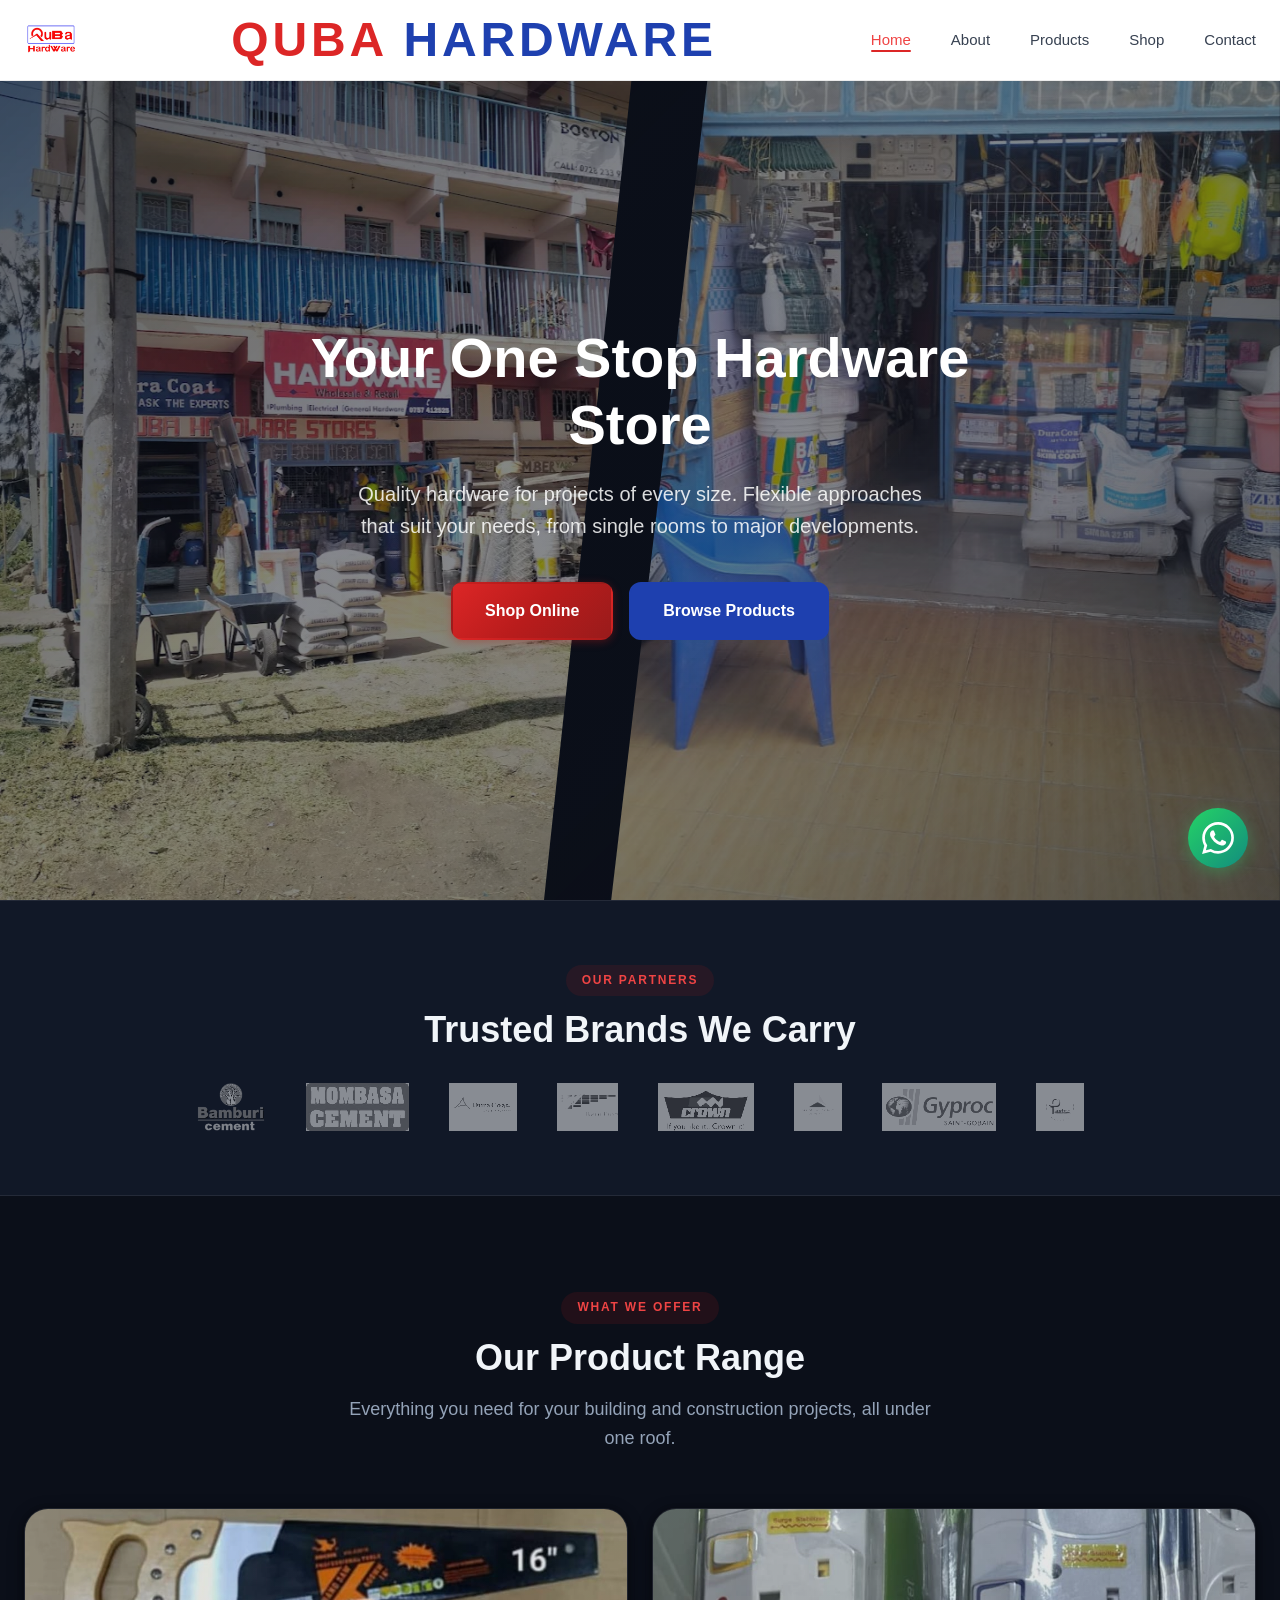
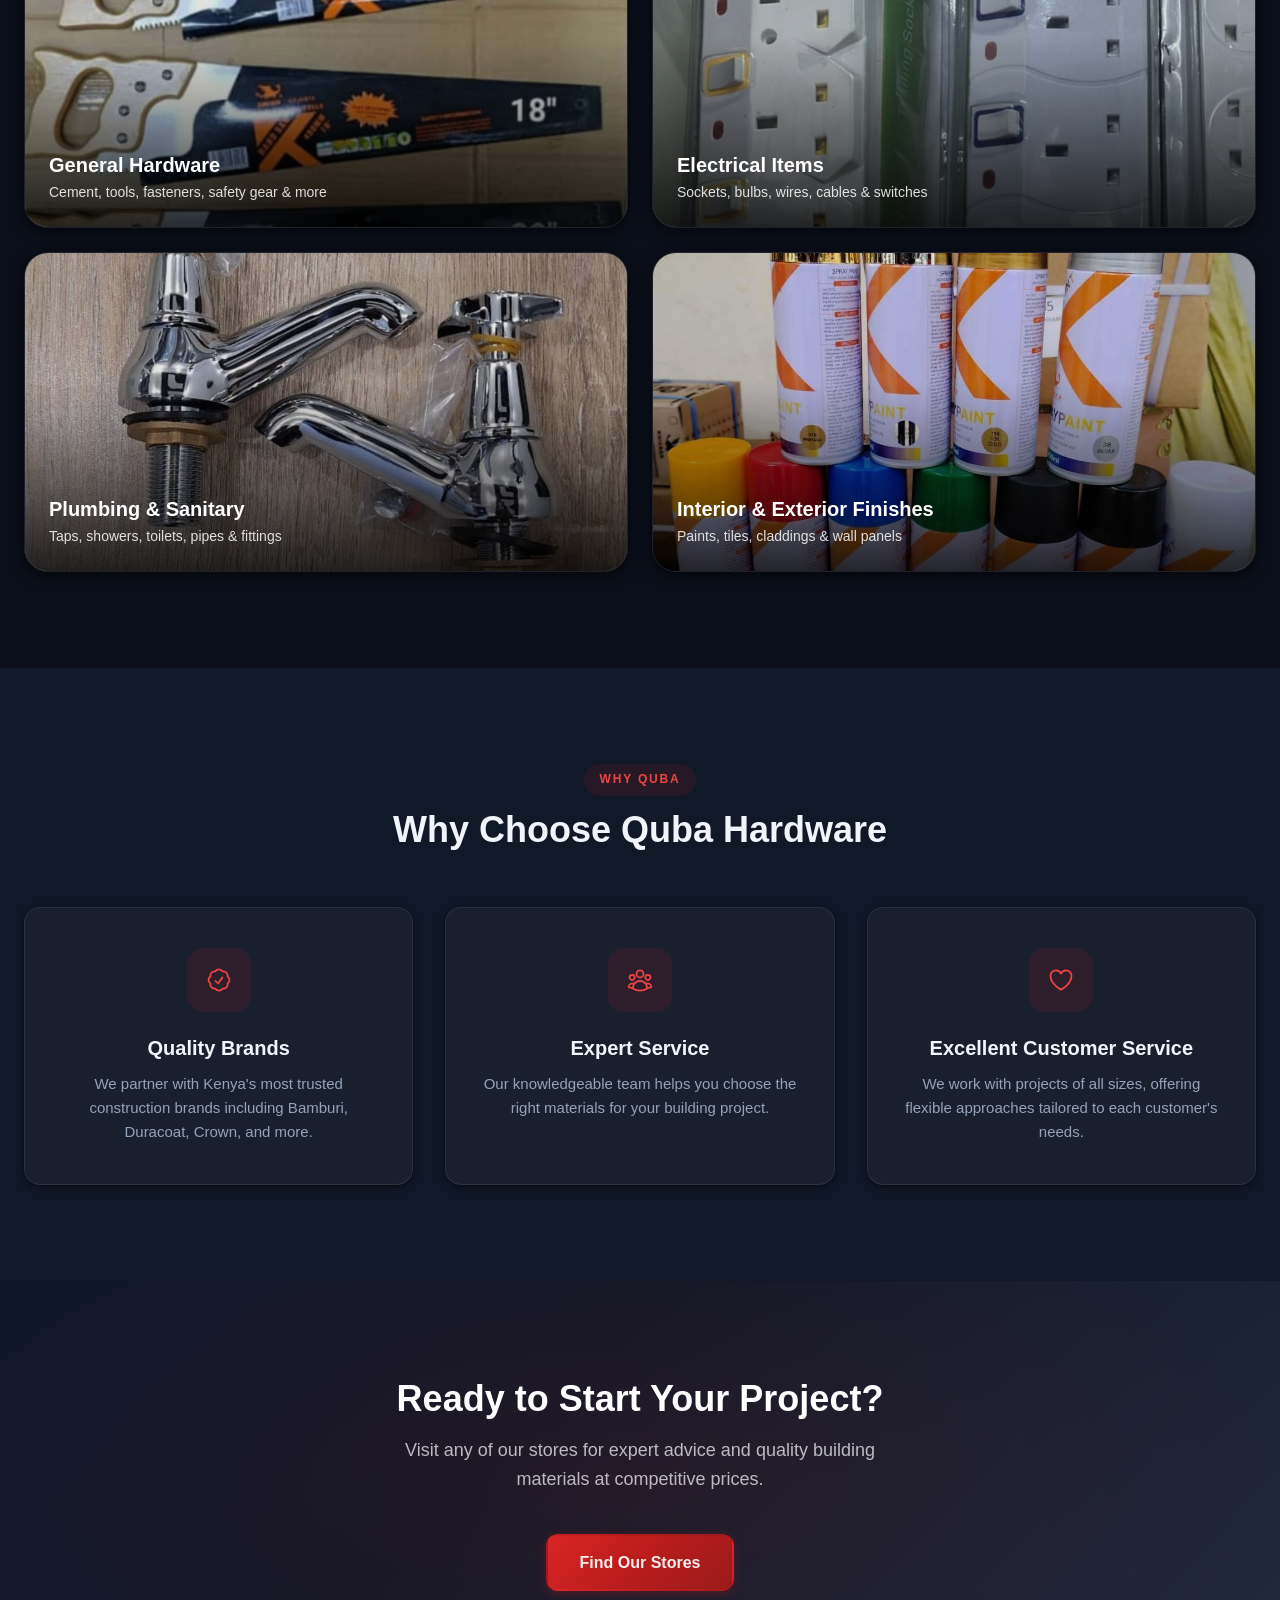
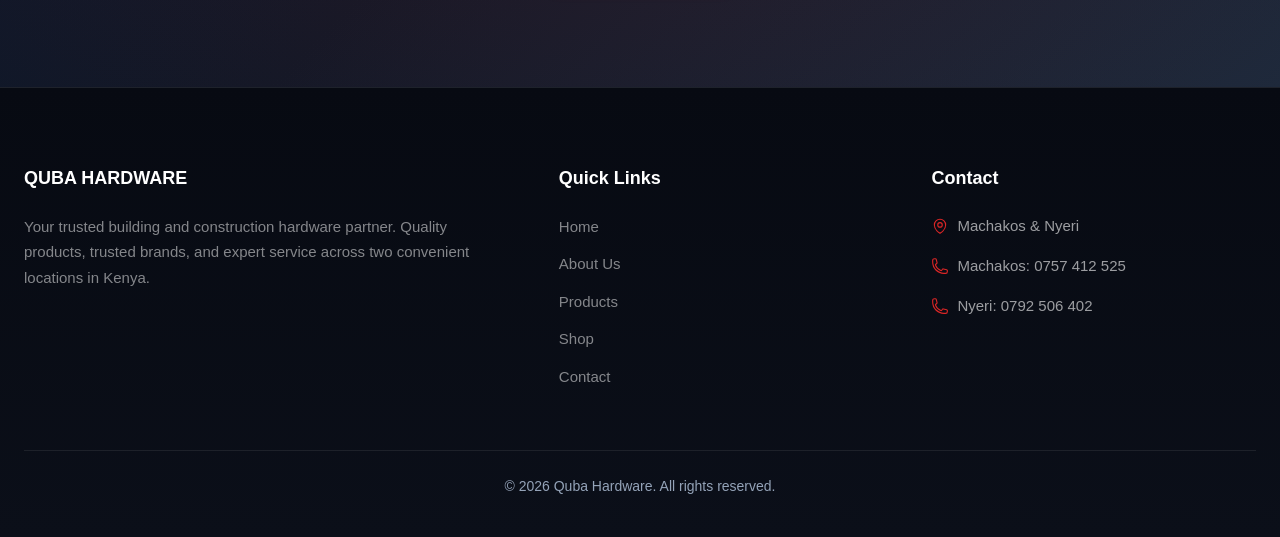
==== index.html @ 3eecad72 "Blue Browse Products button, remove Get In Touch, swap gate valves/junction boxes Co-Authored-By: Cl" ====
<!DOCTYPE html>
<html lang="en">
<head>
  <meta charset="UTF-8">
  <meta name="viewport" content="width=device-width, initial-scale=1.0">
  <title>Quba Hardware | Building & Construction Hardware | Machakos & Nyeri</title>
  <meta name="description" content="Quba Hardware is your trusted building and construction hardware store in Machakos and Tetu, Nyeri. Quality brands including Bamburi Cement, Duracoat, Crown Paints and more.">
  <link rel="canonical" href="https://quba-hardware.vercel.app/">
  <meta property="og:title" content="Quba Hardware | Building & Construction Partner">
  <meta property="og:description" content="Quality building and construction hardware. Trusted brands. Two convenient locations in Machakos and Tetu, Nyeri.">
  <meta property="og:type" content="website">
  <meta property="og:url" content="https://quba-hardware.vercel.app/">
  <meta property="og:image" content="https://quba-hardware.vercel.app/Photos/unnamed.webp">
  <meta property="og:site_name" content="Quba Hardware">
  <meta name="twitter:card" content="summary_large_image">
  <meta name="theme-color" content="#0B0F19">
  <link rel="preload" as="image" href="Photos/unnamed.webp">
  <link rel="stylesheet" href="css/styles.css">

  <script type="application/ld+json">
  {
    "@context": "https://schema.org",
    "@type": "HardwareStore",
    "name": "Quba Hardware",
    "description": "Building and construction hardware store",
    "url": "https://quba-hardware.vercel.app/",
    "address": [
      {
        "@type": "PostalAddress",
        "addressLocality": "Machakos",
        "addressRegion": "Machakos County",
        "addressCountry": "KE"
      },
      {
        "@type": "PostalAddress",
        "addressLocality": "Tetu, Nyeri",
        "addressRegion": "Nyeri County",
        "addressCountry": "KE"
      }
    ]
  }
  </script>
</head>
<body>

  <a href="#main" class="skip-link">Skip to main content</a>

  <!-- Navigation -->
  <header class="navbar" role="banner">
    <div class="container">
      <a href="index.html" class="nav-logo"><img src="Logos/Quba Hardware logo.jpeg" alt="Quba Hardware" width="180" height="40"></a>
      <span class="nav-logo-text"><span class="logo-quba">QUBA</span> <span class="logo-hardware">HARDWARE</span></span>
      <nav role="navigation" aria-label="Main navigation">
        <ul class="nav-links" id="navLinks">
          <li><a href="index.html" class="active">Home</a></li>
          <li><a href="about.html">About</a></li>
          <li><a href="products.html">Products</a></li>
          <li><a href="shop.html">Shop</a></li>
          <li><a href="contact.html">Contact</a></li>
        </ul>
      </nav>
      <button class="nav-toggle" id="navToggle" aria-label="Toggle navigation menu" aria-expanded="false">
        <span></span>
        <span></span>
        <span></span>
      </button>
    </div>
  </header>

  <main id="main">

    <!-- Hero Section -->
    <section class="hero hero-split">
      <div class="hero-img hero-img-left" style="background-image: url('Photos/shop-exterior.webp');"></div>
      <div class="hero-img hero-img-right" style="background-image: url('Photos/shop-interior.jpeg');"></div>
      <div class="hero-overlay"></div>
      <div class="hero-content">
        <h1>Your One Stop Hardware Store</h1>
        <p>Quality hardware for projects of every size. Flexible approaches that suit your needs, from single rooms to major developments.</p>
        <div class="hero-buttons">
          <a href="shop.html" class="btn btn-primary">Shop Online</a>
          <a href="products.html" class="btn btn-blue">Browse Products</a>
        </div>
      </div>
    </section>

    <!-- Brand Trust Bar -->
    <section class="brand-bar" aria-label="Trusted brands">
      <div class="container">
        <div class="section-header">
          <span class="section-label">Our Partners</span>
          <h2>Trusted Brands We Carry</h2>
        </div>
        <div class="brand-logos">
          <img src="Logos/Bamburi_Cement_Logo.png" alt="Bamburi Cement" loading="lazy">
          <img src="Logos/Mombasa_Cement_Logo.jpg" alt="Mombasa Cement" loading="lazy">
          <img src="Logos/Duracoat.png" alt="Duracoat Paints" loading="lazy">
          <img src="Logos/Basco.jpeg" alt="Basco Paints" loading="lazy">
          <img src="Logos/crown.png" alt="Crown Paints" loading="lazy">
          <img src="Logos/EAPC.png" alt="EAPC" loading="lazy">
          <img src="Logos/Gyroc.png" alt="Gyroc" loading="lazy">
          <img src="Logos/Plastico.jpeg" alt="Plastico" loading="lazy">
        </div>
        <!-- Mobile marquee (hidden on desktop) -->
        <div class="brand-marquee" aria-hidden="true">
          <div class="marquee-track">
            <img src="Logos/Bamburi_Cement_Logo.png" alt="">
            <img src="Logos/Mombasa_Cement_Logo.jpg" alt="">
            <img src="Logos/Duracoat.png" alt="">
            <img src="Logos/Basco.jpeg" alt="">
            <img src="Logos/crown.png" alt="">
            <img src="Logos/EAPC.png" alt="">
            <img src="Logos/Gyroc.png" alt="">
            <img src="Logos/Plastico.jpeg" alt="">
            <img src="Logos/Bamburi_Cement_Logo.png" alt="">
            <img src="Logos/Mombasa_Cement_Logo.jpg" alt="">
            <img src="Logos/Duracoat.png" alt="">
            <img src="Logos/Basco.jpeg" alt="">
            <img src="Logos/crown.png" alt="">
            <img src="Logos/EAPC.png" alt="">
            <img src="Logos/Gyroc.png" alt="">
            <img src="Logos/Plastico.jpeg" alt="">
          </div>
        </div>
      </div>
    </section>

    <!-- Product Categories -->
    <section class="section" aria-label="Product categories">
      <div class="container">
        <div class="section-header">
          <span class="section-label">What We Offer</span>
          <h2>Our Product Range</h2>
          <p>Everything you need for your building and construction projects, all under one roof.</p>
        </div>
        <div class="category-grid">
          <a href="products.html#general-hardware" class="category-card fade-in">
            <img src="Photos/general-hardware/hand-saws.jpeg" alt="General hardware products at Quba Hardware" loading="lazy">
            <div class="category-card-overlay">
              <h3>General Hardware</h3>
              <p class="category-desc">Cement, tools, fasteners, safety gear &amp; more</p>
            </div>
          </a>
          <a href="products.html#electrical" class="category-card fade-in">
            <img src="Photos/electrical/extension-sockets.jpeg" alt="Electrical items at Quba Hardware" loading="lazy">
            <div class="category-card-overlay">
              <h3>Electrical Items</h3>
              <p class="category-desc">Sockets, bulbs, wires, cables &amp; switches</p>
            </div>
          </a>
          <a href="products.html#plumbing" class="category-card fade-in">
            <img src="Photos/plumbing/chrome-basin-taps.jpeg" alt="Plumbing and sanitary items at Quba Hardware" loading="lazy">
            <div class="category-card-overlay">
              <h3>Plumbing &amp; Sanitary</h3>
              <p class="category-desc">Taps, showers, toilets, pipes &amp; fittings</p>
            </div>
          </a>
          <a href="products.html#finishes" class="category-card fade-in">
            <img src="Photos/finishes/spray-paints.jpeg" alt="Interior and exterior finishes at Quba Hardware" loading="lazy">
            <div class="category-card-overlay">
              <h3>Interior &amp; Exterior Finishes</h3>
              <p class="category-desc">Paints, tiles, claddings &amp; wall panels</p>
            </div>
          </a>
        </div>
      </div>
    </section>

    <!-- Why Choose Quba -->
    <section class="section section-alt" aria-label="Why choose us">
      <div class="container">
        <div class="section-header">
          <span class="section-label">Why Quba</span>
          <h2>Why Choose Quba Hardware</h2>
        </div>
        <div class="features-grid">
          <div class="feature-card fade-in">
            <div class="feature-icon">
              <svg xmlns="http://www.w3.org/2000/svg" fill="none" viewBox="0 0 24 24" stroke-width="1.5" stroke="currentColor">
                <path stroke-linecap="round" stroke-linejoin="round" d="M9 12.75 11.25 15 15 9.75M21 12c0 1.268-.63 2.39-1.593 3.068a3.745 3.745 0 0 1-1.043 3.296 3.745 3.745 0 0 1-3.296 1.043A3.745 3.745 0 0 1 12 21c-1.268 0-2.39-.63-3.068-1.593a3.746 3.746 0 0 1-3.296-1.043 3.745 3.745 0 0 1-1.043-3.296A3.745 3.745 0 0 1 3 12c0-1.268.63-2.39 1.593-3.068a3.745 3.745 0 0 1 1.043-3.296 3.746 3.746 0 0 1 3.296-1.043A3.746 3.746 0 0 1 12 3c1.268 0 2.39.63 3.068 1.593a3.746 3.746 0 0 1 3.296 1.043 3.745 3.745 0 0 1 1.043 3.296A3.745 3.745 0 0 1 21 12Z" />
              </svg>
            </div>
            <h3>Quality Brands</h3>
            <p>We partner with Kenya's most trusted construction brands including Bamburi, Duracoat, Crown, and more.</p>
          </div>
          <div class="feature-card fade-in">
            <div class="feature-icon">
              <svg xmlns="http://www.w3.org/2000/svg" fill="none" viewBox="0 0 24 24" stroke-width="1.5" stroke="currentColor">
                <path stroke-linecap="round" stroke-linejoin="round" d="M18 18.72a9.094 9.094 0 0 0 3.741-.479 3 3 0 0 0-4.682-2.72m.94 3.198.001.031c0 .225-.012.447-.037.666A11.944 11.944 0 0 1 12 21c-2.17 0-4.207-.576-5.963-1.584A6.062 6.062 0 0 1 6 18.719m12 0a5.971 5.971 0 0 0-.941-3.197m0 0A5.995 5.995 0 0 0 12 12.75a5.995 5.995 0 0 0-5.058 2.772m0 0a3 3 0 0 0-4.681 2.72 8.986 8.986 0 0 0 3.74.477m.94-3.197a5.971 5.971 0 0 0-.94 3.197M15 6.75a3 3 0 1 1-6 0 3 3 0 0 1 6 0Zm6 3a2.25 2.25 0 1 1-4.5 0 2.25 2.25 0 0 1 4.5 0Zm-13.5 0a2.25 2.25 0 1 1-4.5 0 2.25 2.25 0 0 1 4.5 0Z" />
              </svg>
            </div>
            <h3>Expert Service</h3>
            <p>Our knowledgeable team helps you choose the right materials for your building project.</p>
          </div>
          <div class="feature-card fade-in">
            <div class="feature-icon">
              <svg xmlns="http://www.w3.org/2000/svg" fill="none" viewBox="0 0 24 24" stroke-width="1.5" stroke="currentColor">
                <path stroke-linecap="round" stroke-linejoin="round" d="M21 8.25c0-2.485-2.099-4.5-4.688-4.5-1.935 0-3.597 1.126-4.312 2.733-.715-1.607-2.377-2.733-4.313-2.733C5.1 3.75 3 5.765 3 8.25c0 7.22 9 12 9 12s9-4.78 9-12Z" />
              </svg>
            </div>
            <h3>Excellent Customer Service</h3>
            <p>We work with projects of all sizes, offering flexible approaches tailored to each customer's needs.</p>
          </div>
        </div>
      </div>
    </section>

    <!-- CTA Banner -->
    <section class="cta-banner" aria-label="Call to action">
      <div class="container">
        <h2>Ready to Start Your Project?</h2>
        <p>Visit any of our stores for expert advice and quality building materials at competitive prices.</p>
        <a href="contact.html" class="btn btn-primary">Find Our Stores</a>
      </div>
    </section>

  </main>

  <!-- Footer -->
  <footer class="footer" role="contentinfo">
    <div class="container">
      <div class="footer-grid">
        <div class="footer-brand">
          <h4>QUBA HARDWARE</h4>
          <p>Your trusted building and construction hardware partner. Quality products, trusted brands, and expert service across two convenient locations in Kenya.</p>
        </div>
        <div>
          <h4>Quick Links</h4>
          <ul class="footer-links">
            <li><a href="index.html">Home</a></li>
            <li><a href="about.html">About Us</a></li>
            <li><a href="products.html">Products</a></li>
            <li><a href="shop.html">Shop</a></li>
            <li><a href="contact.html">Contact</a></li>
          </ul>
        </div>
        <div>
          <h4>Contact</h4>
          <ul class="footer-contact">
            <li>
              <svg xmlns="http://www.w3.org/2000/svg" fill="none" viewBox="0 0 24 24" stroke-width="1.5" stroke="currentColor"><path stroke-linecap="round" stroke-linejoin="round" d="M15 10.5a3 3 0 1 1-6 0 3 3 0 0 1 6 0Z" /><path stroke-linecap="round" stroke-linejoin="round" d="M19.5 10.5c0 7.142-7.5 11.25-7.5 11.25S4.5 17.642 4.5 10.5a7.5 7.5 0 1 1 15 0Z" /></svg>
              <span>Machakos &amp; Nyeri</span>
            </li>
            <li>
              <svg xmlns="http://www.w3.org/2000/svg" fill="none" viewBox="0 0 24 24" stroke-width="1.5" stroke="currentColor"><path stroke-linecap="round" stroke-linejoin="round" d="M2.25 6.75c0 8.284 6.716 15 15 15h2.25a2.25 2.25 0 0 0 2.25-2.25v-1.372c0-.516-.351-.966-.852-1.091l-4.423-1.106c-.44-.11-.902.055-1.173.417l-.97 1.293c-.282.376-.769.542-1.21.38a12.035 12.035 0 0 1-7.143-7.143c-.162-.441.004-.928.38-1.21l1.293-.97c.363-.271.527-.734.417-1.173L6.963 3.102a1.125 1.125 0 0 0-1.091-.852H4.5A2.25 2.25 0 0 0 2.25 4.5v2.25Z" /></svg>
              <span>Machakos: <a href="tel:+254757412525">0757 412 525</a></span>
            </li>
            <li>
              <svg xmlns="http://www.w3.org/2000/svg" fill="none" viewBox="0 0 24 24" stroke-width="1.5" stroke="currentColor"><path stroke-linecap="round" stroke-linejoin="round" d="M2.25 6.75c0 8.284 6.716 15 15 15h2.25a2.25 2.25 0 0 0 2.25-2.25v-1.372c0-.516-.351-.966-.852-1.091l-4.423-1.106c-.44-.11-.902.055-1.173.417l-.97 1.293c-.282.376-.769.542-1.21.38a12.035 12.035 0 0 1-7.143-7.143c-.162-.441.004-.928.38-1.21l1.293-.97c.363-.271.527-.734.417-1.173L6.963 3.102a1.125 1.125 0 0 0-1.091-.852H4.5A2.25 2.25 0 0 0 2.25 4.5v2.25Z" /></svg>
              <span>Nyeri: <a href="tel:+254792506402">0792 506 402</a></span>
            </li>
          </ul>
        </div>
      </div>
      <div class="footer-bottom">
        <p>&copy; 2026 Quba Hardware. All rights reserved.</p>
      </div>
    </div>
  </footer>

  <!-- WhatsApp Float -->
  <a href="https://wa.me/254757412525?text=Hi%20Quba%20Hardware%2C%20I%27d%20like%20to%20enquire%20about%20your%20products" class="whatsapp-float" aria-label="Chat with us on WhatsApp" target="_blank" rel="noopener">
    <svg viewBox="0 0 24 24" xmlns="http://www.w3.org/2000/svg"><path d="M17.472 14.382c-.297-.149-1.758-.867-2.03-.967-.273-.099-.471-.148-.67.15-.197.297-.767.966-.94 1.164-.173.199-.347.223-.644.075-.297-.15-1.255-.463-2.39-1.475-.883-.788-1.48-1.761-1.653-2.059-.173-.297-.018-.458.13-.606.134-.133.298-.347.446-.52.149-.174.198-.298.298-.497.099-.198.05-.371-.025-.52-.075-.149-.669-1.612-.916-2.207-.242-.579-.487-.5-.669-.51-.173-.008-.371-.01-.57-.01-.198 0-.52.074-.792.372-.272.297-1.04 1.016-1.04 2.479 0 1.462 1.065 2.875 1.213 3.074.149.198 2.096 3.2 5.077 4.487.709.306 1.262.489 1.694.625.712.227 1.36.195 1.871.118.571-.085 1.758-.719 2.006-1.413.248-.694.248-1.289.173-1.413-.074-.124-.272-.198-.57-.347m-5.421 7.403h-.004a9.87 9.87 0 01-5.031-1.378l-.361-.214-3.741.982.998-3.648-.235-.374a9.86 9.86 0 01-1.51-5.26c.001-5.45 4.436-9.884 9.888-9.884 2.64 0 5.122 1.03 6.988 2.898a9.825 9.825 0 012.893 6.994c-.003 5.45-4.437 9.884-9.885 9.884m8.413-18.297A11.815 11.815 0 0012.05 0C5.495 0 .16 5.335.157 11.892c0 2.096.547 4.142 1.588 5.945L.057 24l6.305-1.654a11.882 11.882 0 005.683 1.448h.005c6.554 0 11.89-5.335 11.893-11.893a11.821 11.821 0 00-3.48-8.413z"/></svg>
  </a>

  <script src="js/main.js"></script>
</body>
</html>
---- css/styles.css ----
:root {
  --red-700: #B91C1C;
  --red-800: #991B1B;
  --red-600: #DC2626;
  --red-500: #EF4444;
  --red-50: rgba(185, 28, 28, 0.12);

  --bg-primary: #0B0F19;
  --bg-secondary: #111827;
  --bg-card: #1A1F2E;
  --bg-card-hover: #222839;
  --bg-elevated: #242938;

  --text-primary: #F1F5F9;
  --text-secondary: #94A3B8;
  --text-muted: #64748B;

  --border-color: rgba(255, 255, 255, 0.08);
  --border-hover: rgba(185, 28, 28, 0.3);

  --font-heading: -apple-system, BlinkMacSystemFont, 'Segoe UI', Roboto, 'Helvetica Neue', Arial, sans-serif;
  --font-body: -apple-system, BlinkMacSystemFont, 'Segoe UI', Roboto, 'Helvetica Neue', Arial, sans-serif;
  --font-mono: 'SF Mono', SFMono-Regular, ui-monospace, Menlo, Consolas, monospace;

  --shadow-sm: 0 1px 3px rgba(0,0,0,0.3);
  --shadow: 0 2px 8px rgba(0,0,0,0.4), 0 1px 2px rgba(0,0,0,0.3);
  --shadow-md: 0 4px 16px rgba(0,0,0,0.4), 0 2px 6px rgba(0,0,0,0.3);
  --shadow-lg: 0 12px 32px rgba(0,0,0,0.5), 0 4px 8px rgba(0,0,0,0.3);
  --shadow-xl: 0 20px 48px rgba(0,0,0,0.6), 0 8px 16px rgba(0,0,0,0.4);

  --glass-bg: rgba(11, 15, 25, 0.8);
  --glass-border: rgba(255, 255, 255, 0.06);
  --glass-blur: 20px;

  --radius: 12px;
  --radius-lg: 16px;
  --radius-xl: 24px;

  --transition: 0.3s cubic-bezier(0.25, 0.46, 0.45, 0.94);
  --transition-spring: 0.5s cubic-bezier(0.34, 1.56, 0.64, 1);
}

*,
*::before,
*::after {
  margin: 0;
  padding: 0;
  box-sizing: border-box;
}

html {
  scroll-behavior: smooth;
  -webkit-text-size-adjust: 100%;
}

body {
  font-family: var(--font-body);
  font-size: 1rem;
  line-height: 1.6;
  color: var(--text-primary);
  background: var(--bg-primary);
  -webkit-font-smoothing: antialiased;
  -moz-osx-font-smoothing: grayscale;
}

img {
  max-width: 100%;
  height: auto;
  display: block;
}

a {
  color: inherit;
  text-decoration: none;
}

ul, ol {
  list-style: none;
}

h1, h2, h3, h4, h5, h6 {
  font-family: var(--font-heading);
  font-weight: 700;
  line-height: 1.2;
  color: var(--text-primary);
}

h1 { font-size: 3rem; }
h2 { font-size: 2.25rem; }
h3 { font-size: 1.5rem; }
h4 { font-size: 1.25rem; }

p {
  margin-bottom: 1rem;
  color: var(--text-secondary);
}

.skip-link {
  position: absolute;
  top: -100%;
  left: 0;
  background: var(--red-700);
  color: #fff;
  padding: 0.75rem 1.5rem;
  z-index: 1000;
  font-weight: 600;
}

.skip-link:focus {
  top: 0;
}

.container {
  width: 100%;
  max-width: 1280px;
  margin: 0 auto;
  padding: 0 1.5rem;
}

/* ========== BUTTONS ========== */

.btn {
  display: inline-flex;
  align-items: center;
  justify-content: center;
  padding: 0.875rem 2rem;
  font-family: var(--font-heading);
  font-size: 1rem;
  font-weight: 600;
  border-radius: var(--radius);
  border: 2px solid transparent;
  cursor: pointer;
  transition: all var(--transition);
  gap: 0.5rem;
  min-height: 48px;
  letter-spacing: 0;
}

.btn-primary {
  background: linear-gradient(135deg, var(--red-600) 0%, var(--red-700) 50%, var(--red-800) 100%);
  color: #fff;
  border-color: transparent;
  box-shadow: 0 2px 8px rgba(185, 28, 28, 0.35);
}

.btn-primary:hover {
  background: linear-gradient(135deg, var(--red-700) 0%, var(--red-800) 100%);
  transform: translateY(-2px);
  box-shadow: 0 6px 20px rgba(185, 28, 28, 0.5);
}

.btn-primary:active {
  transform: translateY(0);
  box-shadow: 0 1px 4px rgba(185, 28, 28, 0.4);
}

.btn-outline {
  background: rgba(255, 255, 255, 0.06);
  color: #fff;
  border-color: rgba(255, 255, 255, 0.25);
  backdrop-filter: blur(8px);
  -webkit-backdrop-filter: blur(8px);
}

.btn-outline:hover {
  background: rgba(255, 255, 255, 0.12);
  color: #fff;
  border-color: rgba(255, 255, 255, 0.5);
  transform: translateY(-2px);
  box-shadow: 0 6px 20px rgba(255, 255, 255, 0.08);
}

.btn-blue {
  background: #1E40AF;
  color: #fff;
  border-color: #1E40AF;
}

.btn-blue:hover {
  background: #1E3A8A;
  border-color: #1E3A8A;
  color: #fff;
  transform: translateY(-2px);
  box-shadow: 0 6px 20px rgba(30, 64, 175, 0.4);
}

.btn-outline-dark {
  background: transparent;
  color: var(--red-500);
  border-color: var(--red-700);
}

.btn-outline-dark:hover {
  background: var(--red-700);
  color: #fff;
  transform: translateY(-2px);
  box-shadow: 0 6px 20px rgba(185, 28, 28, 0.4);
}

/* ========== NAVIGATION ========== */

.navbar {
  position: fixed;
  top: 0;
  left: 0;
  right: 0;
  z-index: 100;
  background: #ffffff;
  border-bottom: 1px solid rgba(0, 0, 0, 0.08);
  transition: all var(--transition);
}

.navbar.scrolled {
  box-shadow: 0 1px 24px rgba(0, 0, 0, 0.1);
  background: #ffffff;
}

.navbar .container {
  display: flex;
  align-items: center;
  justify-content: space-between;
  height: 80px;
}

.nav-logo {
  display: flex;
  align-items: center;
}

.nav-logo img {
  height: 40px;
  width: auto;
}

.nav-logo-text {
  font-family: var(--font-heading);
  font-size: 3rem;
  font-weight: 800;
  letter-spacing: 0.08em;
  flex: 1;
  text-align: center;
}

.logo-quba {
  color: #DC2626;
}

.logo-hardware {
  color: #1E40AF;
}

.nav-links {
  display: flex;
  align-items: center;
  gap: 2.5rem;
}

.nav-links a {
  font-family: var(--font-heading);
  font-size: 0.9375rem;
  font-weight: 500;
  color: #374151;
  transition: color var(--transition);
  position: relative;
}

.nav-links a::after {
  content: '';
  position: absolute;
  bottom: -4px;
  left: 50%;
  transform: translateX(-50%);
  width: 0;
  height: 2px;
  background: var(--red-600);
  border-radius: 1px;
  transition: width var(--transition);
}

.nav-links a:hover,
.nav-links a.active {
  color: var(--red-500);
}

.nav-links a:hover::after,
.nav-links a.active::after {
  width: 100%;
}

.nav-toggle {
  display: none;
  flex-direction: column;
  gap: 5px;
  background: none;
  border: none;
  cursor: pointer;
  padding: 8px;
  z-index: 101;
}

.nav-toggle span {
  display: block;
  width: 24px;
  height: 2px;
  background: #1F2937;
  transition: all var(--transition);
  border-radius: 2px;
}

.nav-toggle.active span:nth-child(1) {
  transform: rotate(45deg) translate(5px, 5px);
}

.nav-toggle.active span:nth-child(2) {
  opacity: 0;
}

.nav-toggle.active span:nth-child(3) {
  transform: rotate(-45deg) translate(5px, -5px);
}

/* ========== HERO ========== */

.hero {
  position: relative;
  min-height: 100vh;
  display: flex;
  align-items: center;
  justify-content: center;
  text-align: center;
  background-size: cover;
  background-position: center;
  background-repeat: no-repeat;
  padding: 8rem 1.5rem 4rem;
  overflow: hidden;
}

.hero::before {
  content: '';
  position: absolute;
  inset: 0;
  background: linear-gradient(
    to bottom,
    rgba(11, 15, 25, 0.75) 0%,
    rgba(11, 15, 25, 0.6) 50%,
    rgba(11, 15, 25, 0.85) 100%
  );
}

.hero-split {
  background: none;
}

.hero-split::before {
  display: none;
}

.hero-img {
  position: absolute;
  top: 0;
  bottom: 0;
  background-size: cover;
  background-position: center;
  background-repeat: no-repeat;
}

.hero-img-left {
  left: 0;
  width: 50%;
  clip-path: polygon(0 0, 100% 0, 85% 100%, 0 100%);
  animation: heroSlideLeft 1.2s cubic-bezier(0.25, 0.46, 0.45, 0.94) both;
}

.hero-img-right {
  right: 0;
  width: 55%;
  clip-path: polygon(20% 0, 100% 0, 100% 100%, 5% 100%);
  animation: heroSlideRight 1.2s cubic-bezier(0.25, 0.46, 0.45, 0.94) 0.15s both;
}

.hero-overlay {
  position: absolute;
  inset: 0;
  background: linear-gradient(
    135deg,
    rgba(11, 15, 25, 0.7) 0%,
    rgba(11, 15, 25, 0.5) 40%,
    rgba(11, 15, 25, 0.5) 60%,
    rgba(11, 15, 25, 0.7) 100%
  );
  z-index: 1;
}

@keyframes heroSlideLeft {
  from { transform: translateX(-60px); opacity: 0; }
  to { transform: translateX(0); opacity: 1; }
}

@keyframes heroSlideRight {
  from { transform: translateX(60px); opacity: 0; }
  to { transform: translateX(0); opacity: 1; }
}

.hero-content {
  position: relative;
  z-index: 1;
  max-width: 800px;
}

.hero h1 {
  color: #fff;
  font-size: 3.5rem;
  margin-bottom: 1.25rem;
  letter-spacing: 0;
}

.hero p {
  color: rgba(255,255,255,0.85);
  font-size: 1.25rem;
  margin-bottom: 2.5rem;
  max-width: 600px;
  margin-left: auto;
  margin-right: auto;
}

.hero-buttons {
  display: flex;
  gap: 1rem;
  justify-content: center;
  flex-wrap: wrap;
}

/* ========== PAGE BANNER (inner pages) ========== */

.page-banner {
  position: relative;
  height: 40vh;
  min-height: 300px;
  display: flex;
  align-items: center;
  justify-content: center;
  text-align: center;
  background-size: cover;
  background-position: center;
  padding: 8rem 1.5rem 2rem;
}

.page-banner::before {
  content: '';
  position: absolute;
  inset: 0;
  background: linear-gradient(
    to bottom,
    rgba(11, 15, 25, 0.8) 0%,
    rgba(11, 15, 25, 0.7) 100%
  );
}

.page-banner-content {
  position: relative;
  z-index: 1;
}

.page-banner h1 {
  color: #fff;
  font-size: 3rem;
  margin-bottom: 0.75rem;
}

.page-banner p {
  color: rgba(255,255,255,0.8);
  font-size: 1.125rem;
  max-width: 500px;
  margin: 0 auto;
}

/* ========== SECTIONS ========== */

.section {
  padding: 6rem 0;
}

.section-alt {
  background: var(--bg-secondary);
}

.section-dark {
  background: linear-gradient(180deg, #070A12 0%, var(--bg-primary) 100%);
}

.section-header {
  text-align: center;
  margin-bottom: 3.5rem;
}

.section-header h2 {
  margin-bottom: 1rem;
}

.section-header p {
  font-size: 1.125rem;
  max-width: 600px;
  margin: 0 auto;
}

.section-label {
  display: inline-block;
  font-family: var(--font-heading);
  font-size: 0.75rem;
  font-weight: 600;
  text-transform: uppercase;
  letter-spacing: 0.15em;
  color: var(--red-500);
  margin-bottom: 0.75rem;
  background: var(--red-50);
  padding: 0.375rem 1rem;
  border-radius: 100px;
}

/* ========== BRAND TRUST BAR ========== */

.brand-bar {
  padding: 4rem 0;
  background: var(--bg-secondary);
  border-top: 1px solid var(--border-color);
  border-bottom: 1px solid var(--border-color);
  overflow: hidden;
}

.brand-bar .section-header {
  margin-bottom: 2rem;
}

.brand-logos {
  display: flex;
  align-items: center;
  justify-content: center;
  flex-wrap: wrap;
  gap: 2.5rem;
}

.brand-logos img {
  height: 48px;
  width: auto;
  object-fit: contain;
  filter: grayscale(100%) brightness(1.5);
  opacity: 0.5;
  transition: all var(--transition);
}

.brand-logos img:hover {
  filter: grayscale(0%) brightness(1.1);
  opacity: 1;
}

.brand-marquee {
  display: none;
}

/* ========== PRODUCT CATEGORY CARDS ========== */

.category-grid {
  display: grid;
  grid-template-columns: repeat(2, 1fr);
  gap: 1.5rem;
}

.category-card {
  position: relative;
  height: 320px;
  border-radius: var(--radius-xl);
  overflow: hidden;
  cursor: pointer;
  box-shadow: var(--shadow-md);
  transition: all var(--transition);
  border: 1px solid var(--border-color);
}

.category-card:hover {
  box-shadow: var(--shadow-xl);
  transform: translateY(-4px);
  border-color: var(--border-hover);
}

.category-card img {
  width: 100%;
  height: 100%;
  object-fit: cover;
  transition: transform 0.6s cubic-bezier(0.25, 0.46, 0.45, 0.94);
}

.category-card:hover img {
  transform: scale(1.06);
}

.category-card-overlay {
  position: absolute;
  inset: 0;
  background: linear-gradient(to top, rgba(0,0,0,0.8) 0%, rgba(0,0,0,0.1) 60%);
  display: flex;
  flex-direction: column;
  align-items: flex-start;
  justify-content: flex-end;
  padding: 1.5rem;
  transition: background var(--transition);
}

.category-card:hover .category-card-overlay {
  background: linear-gradient(to top, rgba(185, 28, 28, 0.85) 0%, rgba(0,0,0,0.2) 60%);
}

.category-card h3 {
  color: #fff;
  font-size: 1.25rem;
  font-weight: 600;
}

.category-card .category-desc {
  color: rgba(255,255,255,0.85);
  font-size: 0.875rem;
  margin-top: 0.25rem;
  margin-bottom: 0;
}

/* ========== FEATURES GRID ========== */

.features-grid {
  display: grid;
  grid-template-columns: repeat(3, 1fr);
  gap: 2rem;
}

.feature-card {
  text-align: center;
  padding: 2.5rem 2rem;
  background: var(--bg-card);
  border-radius: var(--radius-lg);
  box-shadow: var(--shadow);
  border: 1px solid var(--border-color);
  transition: all var(--transition);
}

.feature-card:hover {
  transform: translateY(-6px);
  box-shadow: var(--shadow-lg);
  border-color: var(--border-hover);
}

.feature-icon {
  width: 64px;
  height: 64px;
  margin: 0 auto 1.5rem;
  background: var(--red-50);
  border-radius: var(--radius-lg);
  display: flex;
  align-items: center;
  justify-content: center;
}

.feature-icon svg {
  width: 28px;
  height: 28px;
  color: var(--red-500);
}

.feature-card h3 {
  margin-bottom: 0.75rem;
  font-size: 1.25rem;
}

.feature-card p {
  font-size: 0.9375rem;
  margin-bottom: 0;
}

/* ========== CTA BANNER ========== */

.cta-banner {
  padding: 6rem 0;
  background: linear-gradient(135deg, #0F172A 0%, var(--bg-secondary) 40%, #1E293B 100%);
  text-align: center;
  position: relative;
  overflow: hidden;
}

.cta-banner::before {
  content: '';
  position: absolute;
  top: -50%;
  left: -25%;
  width: 150%;
  height: 200%;
  background: radial-gradient(ellipse at center, rgba(185, 28, 28, 0.1) 0%, transparent 60%);
  pointer-events: none;
}

.cta-banner h2 {
  color: #fff;
  margin-bottom: 1rem;
  position: relative;
}

.cta-banner p {
  color: rgba(255,255,255,0.7);
  font-size: 1.125rem;
  max-width: 500px;
  margin: 0 auto 2.5rem;
  position: relative;
}

/* ========== ABOUT PAGE ========== */

.story-section {
  display: grid;
  grid-template-columns: 1fr 1fr;
  gap: 4rem;
  align-items: center;
}

.story-content h2 {
  margin-bottom: 1.5rem;
}

.story-content .section-label {
  display: block;
}

.story-content p {
  font-size: 1.0625rem;
  line-height: 1.7;
}

.story-image {
  border-radius: var(--radius-xl);
  overflow: hidden;
  box-shadow: var(--shadow-lg);
  border: 1px solid var(--border-color);
}

.story-image img {
  width: 100%;
  height: 400px;
  object-fit: cover;
}

.values-grid {
  display: grid;
  grid-template-columns: repeat(3, 1fr);
  gap: 1.5rem;
}

.value-card {
  padding: 2rem 1.5rem;
  background: var(--bg-card);
  border-radius: var(--radius-lg);
  box-shadow: var(--shadow);
  border: 1px solid var(--border-color);
  text-align: center;
  transition: all var(--transition);
}

.value-card:hover {
  transform: translateY(-6px);
  box-shadow: var(--shadow-lg);
  border-color: var(--border-hover);
}

.value-card .feature-icon {
  margin-bottom: 1.25rem;
}

.value-card h3 {
  font-size: 1.125rem;
  margin-bottom: 0.75rem;
}

.value-card p {
  font-size: 0.875rem;
  margin-bottom: 0;
}

.locations-preview {
  display: grid;
  grid-template-columns: 1fr 1fr;
  gap: 2rem;
}

.location-preview-card {
  background: var(--bg-card);
  border-radius: var(--radius-lg);
  padding: 2.5rem;
  box-shadow: var(--shadow);
  border: 1px solid var(--border-color);
  text-align: center;
  transition: all var(--transition);
}

.location-preview-card:hover {
  box-shadow: var(--shadow-lg);
  transform: translateY(-4px);
  border-color: var(--border-hover);
}

.location-preview-card .feature-icon {
  margin-bottom: 1.25rem;
}

.location-preview-card h3 {
  margin-bottom: 0.5rem;
}

.location-preview-card p {
  margin-bottom: 1.5rem;
  font-size: 0.9375rem;
}

/* ========== PRODUCTS PAGE ========== */

.product-category {
  scroll-margin-top: 100px;
}

.product-category-header {
  text-align: center;
  margin-bottom: 2.5rem;
}

.product-category-header h2 {
  margin-bottom: 0.75rem;
}

.product-category-header p {
  font-size: 1.0625rem;
  max-width: 700px;
  margin: 0 auto;
}

.product-brands-row {
  display: flex;
  align-items: center;
  justify-content: center;
  gap: 0.75rem;
  margin-top: 2.5rem;
  font-size: 0.875rem;
  color: var(--text-muted);
  flex-wrap: wrap;
}

.product-brands-row strong {
  color: var(--text-secondary);
}

.subcategory {
  margin-bottom: 2.5rem;
}

.subcategory:last-child {
  margin-bottom: 0;
}

.subcategory-header {
  display: flex;
  align-items: center;
  gap: 0.75rem;
  margin-bottom: 1.25rem;
  padding-bottom: 0.75rem;
  border-bottom: 1px solid var(--border-color);
}

.subcategory-header h3 {
  font-size: 1.125rem;
  font-weight: 600;
}

.subcategory-count {
  font-family: var(--font-mono);
  font-size: 0.75rem;
  font-weight: 500;
  color: var(--red-500);
  background: var(--red-50);
  padding: 0.1875rem 0.625rem;
  border-radius: 100px;
}

.product-grid {
  display: grid;
  grid-template-columns: repeat(4, 1fr);
  gap: 1rem;
}

.product-card {
  background: var(--bg-card);
  border-radius: var(--radius);
  overflow: hidden;
  border: 1px solid var(--border-color);
  transition: all var(--transition);
  cursor: default;
}

.product-card:hover {
  box-shadow: var(--shadow-md);
  border-color: var(--border-hover);
  transform: translateY(-4px);
}

.product-card-img {
  aspect-ratio: 1;
  overflow: hidden;
  background: var(--bg-elevated);
}

.product-card-img img {
  width: 100%;
  height: 100%;
  object-fit: cover;
  transition: transform 0.5s cubic-bezier(0.25, 0.46, 0.45, 0.94);
}

.product-card:hover .product-card-img img {
  transform: scale(1.06);
}

.product-card-name {
  font-family: var(--font-heading);
  font-size: 0.8125rem;
  font-weight: 600;
  color: var(--text-primary);
  padding: 0.625rem 0.75rem;
  text-align: center;
  line-height: 1.3;
}

.section-alt .product-card {
  box-shadow: var(--shadow-sm);
}

/* ========== SHOP COMING SOON ========== */

.coming-soon {
  max-width: 760px;
  margin: 0 auto;
  text-align: center;
}

.coming-soon-icon {
  width: 72px;
  height: 72px;
  margin: 0 auto 1.5rem;
  display: flex;
  align-items: center;
  justify-content: center;
  color: var(--red-500);
  background: var(--red-50);
  border-radius: 50%;
}

.coming-soon-icon svg {
  width: 36px;
  height: 36px;
}

.coming-soon h2 {
  margin-bottom: 1rem;
}

.coming-soon p {
  max-width: 560px;
  margin-left: auto;
  margin-right: auto;
  font-size: 1.125rem;
}

.coming-soon-actions {
  display: flex;
  justify-content: center;
  gap: 1rem;
  flex-wrap: wrap;
  margin-top: 2rem;
}

/* Category quick-nav pills */
.category-nav {
  display: flex;
  align-items: center;
  justify-content: center;
  gap: 0.75rem;
  flex-wrap: wrap;
  padding: 2rem 0;
}

.category-nav a {
  display: inline-flex;
  align-items: center;
  gap: 0.5rem;
  padding: 0.625rem 1.25rem;
  font-family: var(--font-heading);
  font-size: 0.875rem;
  font-weight: 600;
  color: var(--text-secondary);
  background: var(--bg-card);
  border: 1px solid var(--border-color);
  border-radius: 100px;
  transition: all var(--transition);
}

.category-nav a:hover,
.category-nav a.active {
  color: var(--red-500);
  border-color: var(--red-700);
  background: var(--red-50);
}

.category-nav-count {
  font-family: var(--font-mono);
  font-size: 0.75rem;
  font-weight: 500;
  color: var(--text-muted);
}

.category-nav a:hover .category-nav-count,
.category-nav a.active .category-nav-count {
  color: var(--red-500);
}

/* ========== WHATSAPP FLOATING BUTTON ========== */

.whatsapp-float {
  position: fixed;
  bottom: 2rem;
  right: 2rem;
  width: 60px;
  height: 60px;
  background: linear-gradient(135deg, #25D366 0%, #128C7E 100%);
  color: #fff;
  border-radius: 50%;
  display: flex;
  align-items: center;
  justify-content: center;
  box-shadow: 0 4px 16px rgba(37, 211, 102, 0.35);
  z-index: 90;
  transition: all var(--transition-spring);
}

.whatsapp-float:hover {
  transform: scale(1.12) translateY(-2px);
  box-shadow: 0 8px 28px rgba(37, 211, 102, 0.45);
}

.whatsapp-float svg {
  width: 32px;
  height: 32px;
  fill: #fff;
}

/* ========== CONTACT PAGE ========== */

.locations-grid {
  display: grid;
  grid-template-columns: 1fr 1fr;
  gap: 2.5rem;
}

.location-card {
  background: var(--bg-card);
  border-radius: var(--radius-xl);
  overflow: hidden;
  box-shadow: var(--shadow-md);
  border: 1px solid var(--border-color);
  transition: all var(--transition);
}

.location-card:hover {
  box-shadow: var(--shadow-lg);
  transform: translateY(-4px);
  border-color: var(--border-hover);
}

.location-card .map-container {
  height: 250px;
}

.location-card .map-container iframe {
  width: 100%;
  height: 100%;
  border: 0;
}

.location-details {
  padding: 2rem;
}

.location-details h3 {
  font-size: 1.375rem;
  margin-bottom: 1.5rem;
  color: var(--red-500);
}

.location-detail {
  display: flex;
  align-items: flex-start;
  gap: 0.75rem;
  margin-bottom: 1.25rem;
}

.location-detail svg {
  width: 20px;
  height: 20px;
  color: var(--red-500);
  flex-shrink: 0;
  margin-top: 2px;
}

.location-detail p {
  margin-bottom: 0;
  font-size: 0.9375rem;
}

.location-detail strong {
  display: block;
  color: var(--text-primary);
  margin-bottom: 0.125rem;
}

.location-detail a {
  color: var(--red-500);
  font-weight: 600;
}

.location-actions {
  display: flex;
  gap: 0.75rem;
  padding-top: 0.5rem;
  flex-wrap: wrap;
}

.btn-sm {
  padding: 0.625rem 1.25rem;
  font-size: 0.875rem;
  min-height: 40px;
}

.general-contact {
  text-align: center;
  max-width: 600px;
  margin: 0 auto;
}

.general-contact h2 {
  margin-bottom: 1rem;
}

.general-contact > p {
  font-size: 1.0625rem;
  margin-bottom: 2rem;
}

.contact-methods {
  display: flex;
  justify-content: center;
  gap: 3rem;
  flex-wrap: wrap;
}

.contact-method {
  display: flex;
  align-items: center;
  gap: 0.75rem;
}

.contact-method svg {
  width: 24px;
  height: 24px;
  color: var(--red-500);
}

.contact-method span {
  font-size: 1rem;
  font-weight: 500;
  color: var(--text-primary);
}

.contact-method a {
  color: var(--red-500);
}

/* ========== FOOTER ========== */

.footer {
  background: linear-gradient(180deg, #070A12 0%, #0B0F19 100%);
  padding: 5rem 0 0;
  color: rgba(255,255,255,0.6);
  border-top: 1px solid var(--border-color);
}

.footer-grid {
  display: grid;
  grid-template-columns: 1.5fr 1fr 1fr;
  gap: 3rem;
  padding-bottom: 3rem;
  border-bottom: 1px solid var(--border-color);
}

.footer h4 {
  color: #fff;
  font-size: 1.125rem;
  margin-bottom: 1.5rem;
}

.footer-brand p {
  color: rgba(255,255,255,0.5);
  font-size: 0.9375rem;
  line-height: 1.7;
  margin-bottom: 1.5rem;
}

.footer-links li {
  margin-bottom: 0.75rem;
}

.footer-links a {
  color: rgba(255,255,255,0.5);
  font-size: 0.9375rem;
  transition: color var(--transition);
}

.footer-links a:hover {
  color: var(--red-500);
}

.footer-contact li {
  display: flex;
  align-items: flex-start;
  gap: 0.5rem;
  margin-bottom: 1rem;
  font-size: 0.9375rem;
}

.footer-contact svg {
  width: 18px;
  height: 18px;
  flex-shrink: 0;
  margin-top: 3px;
  color: var(--red-600);
}

.footer-contact a {
  color: rgba(255,255,255,0.6);
  transition: color var(--transition);
}

.footer-contact a:hover {
  color: var(--red-500);
}

.footer-bottom {
  padding: 1.5rem 0;
  text-align: center;
  font-size: 0.875rem;
  color: rgba(255,255,255,0.3);
}

/* ========== ANIMATIONS ========== */

.fade-in {
  opacity: 0;
  transform: translateY(20px);
  transition: opacity 0.7s cubic-bezier(0.25, 0.46, 0.45, 0.94), transform 0.7s cubic-bezier(0.25, 0.46, 0.45, 0.94);
}

.fade-in.visible {
  opacity: 1;
  transform: translateY(0);
}

@keyframes subtle-float {
  0%, 100% { transform: translateY(0); }
  50% { transform: translateY(-6px); }
}

/* ========== RESPONSIVE ========== */

@media (max-width: 1024px) {
  h1 { font-size: 2.5rem; }
  h2 { font-size: 1.875rem; }

  .hero h1 { font-size: 2.75rem; }

  .category-grid {
    grid-template-columns: repeat(2, 1fr);
  }

  .features-grid {
    grid-template-columns: repeat(3, 1fr);
    gap: 1.5rem;
  }

  .story-section {
    gap: 3rem;
  }

  .values-grid {
    grid-template-columns: repeat(2, 1fr);
  }

  .product-grid {
    grid-template-columns: repeat(3, 1fr);
  }
}

@media (max-width: 768px) {
  h1 { font-size: 2rem; }
  h2 { font-size: 1.5rem; }

  .section { padding: 4rem 0; }

  .nav-links {
    display: none;
    position: fixed;
    top: 0;
    left: 0;
    right: 0;
    bottom: 0;
    background: rgba(11, 15, 25, 0.97);
    backdrop-filter: blur(24px);
    -webkit-backdrop-filter: blur(24px);
    flex-direction: column;
    align-items: center;
    justify-content: center;
    gap: 2rem;
    z-index: 99;
  }

  .nav-links.open {
    display: flex;
  }

  .nav-links a {
    font-size: 1.25rem;
    color: var(--text-primary);
  }

  .nav-toggle {
    display: flex;
  }

  .hero {
    min-height: 85vh;
    padding: 7rem 1.5rem 3rem;
  }

  .hero h1 { font-size: 2.25rem; }
  .hero p { font-size: 1.0625rem; }

  .hero-buttons {
    flex-direction: column;
    align-items: center;
  }

  .hero-buttons .btn {
    width: 100%;
    max-width: 280px;
  }

  .hero-img-left {
    width: 100%;
    height: 50%;
    bottom: auto;
    clip-path: polygon(0 0, 100% 0, 100% 85%, 0 100%);
  }

  .hero-img-right {
    width: 100%;
    height: 55%;
    top: auto;
    clip-path: polygon(0 10%, 100% 0, 100% 100%, 0 100%);
  }

  .page-banner {
    height: 35vh;
    min-height: 250px;
  }

  .page-banner h1 { font-size: 2rem; }

  .brand-logos {
    display: none;
  }

  .brand-marquee {
    display: flex;
    overflow: hidden;
  }

  .marquee-track {
    display: flex;
    align-items: center;
    gap: 3rem;
    animation: marquee 25s linear infinite;
    flex-shrink: 0;
  }

  .marquee-track img {
    height: 36px;
    width: auto;
    object-fit: contain;
    filter: brightness(1.5);
    opacity: 0.4;
    flex-shrink: 0;
  }

  @keyframes marquee {
    0% { transform: translateX(0); }
    100% { transform: translateX(-50%); }
  }

  .category-grid {
    grid-template-columns: repeat(2, 1fr);
    gap: 1rem;
  }

  .category-card { height: 200px; }

  .features-grid {
    grid-template-columns: 1fr;
    gap: 1rem;
  }

  .feature-card {
    padding: 2rem 1.5rem;
  }

  .story-section {
    grid-template-columns: 1fr;
    gap: 2rem;
  }

  .story-image img {
    height: 280px;
  }

  .values-grid {
    grid-template-columns: 1fr 1fr;
    gap: 1rem;
  }

  .locations-preview {
    grid-template-columns: 1fr;
  }

  .product-grid {
    grid-template-columns: repeat(3, 1fr);
    gap: 0.75rem;
  }

  .category-nav {
    gap: 0.5rem;
    padding: 1.5rem 0;
  }

  .category-nav a {
    padding: 0.5rem 1rem;
    font-size: 0.8125rem;
  }

  .locations-grid {
    grid-template-columns: 1fr;
  }

  .footer-grid {
    grid-template-columns: 1fr;
    gap: 2rem;
  }

  .contact-methods {
    flex-direction: column;
    align-items: center;
    gap: 1.5rem;
  }

  .coming-soon-actions {
    flex-direction: column;
    align-items: center;
  }

  .coming-soon-actions .btn {
    width: 100%;
    max-width: 280px;
  }
}

@media (max-width: 480px) {
  h1 { font-size: 1.75rem; }

  .hero h1 { font-size: 1.875rem; }

  .container { padding: 0 1rem; }

  .category-grid {
    grid-template-columns: 1fr;
  }

  .category-card { height: 220px; }

  .values-grid {
    grid-template-columns: 1fr;
  }

  .btn {
    padding: 0.75rem 1.5rem;
    font-size: 0.9375rem;
  }

  .product-grid {
    grid-template-columns: repeat(2, 1fr);
    gap: 0.625rem;
  }

  .product-card-name {
    font-size: 0.75rem;
    padding: 0.5rem 0.5rem;
  }

  .whatsapp-float {
    bottom: 1.25rem;
    right: 1.25rem;
    width: 52px;
    height: 52px;
  }

  .whatsapp-float svg {
    width: 28px;
    height: 28px;
  }
}
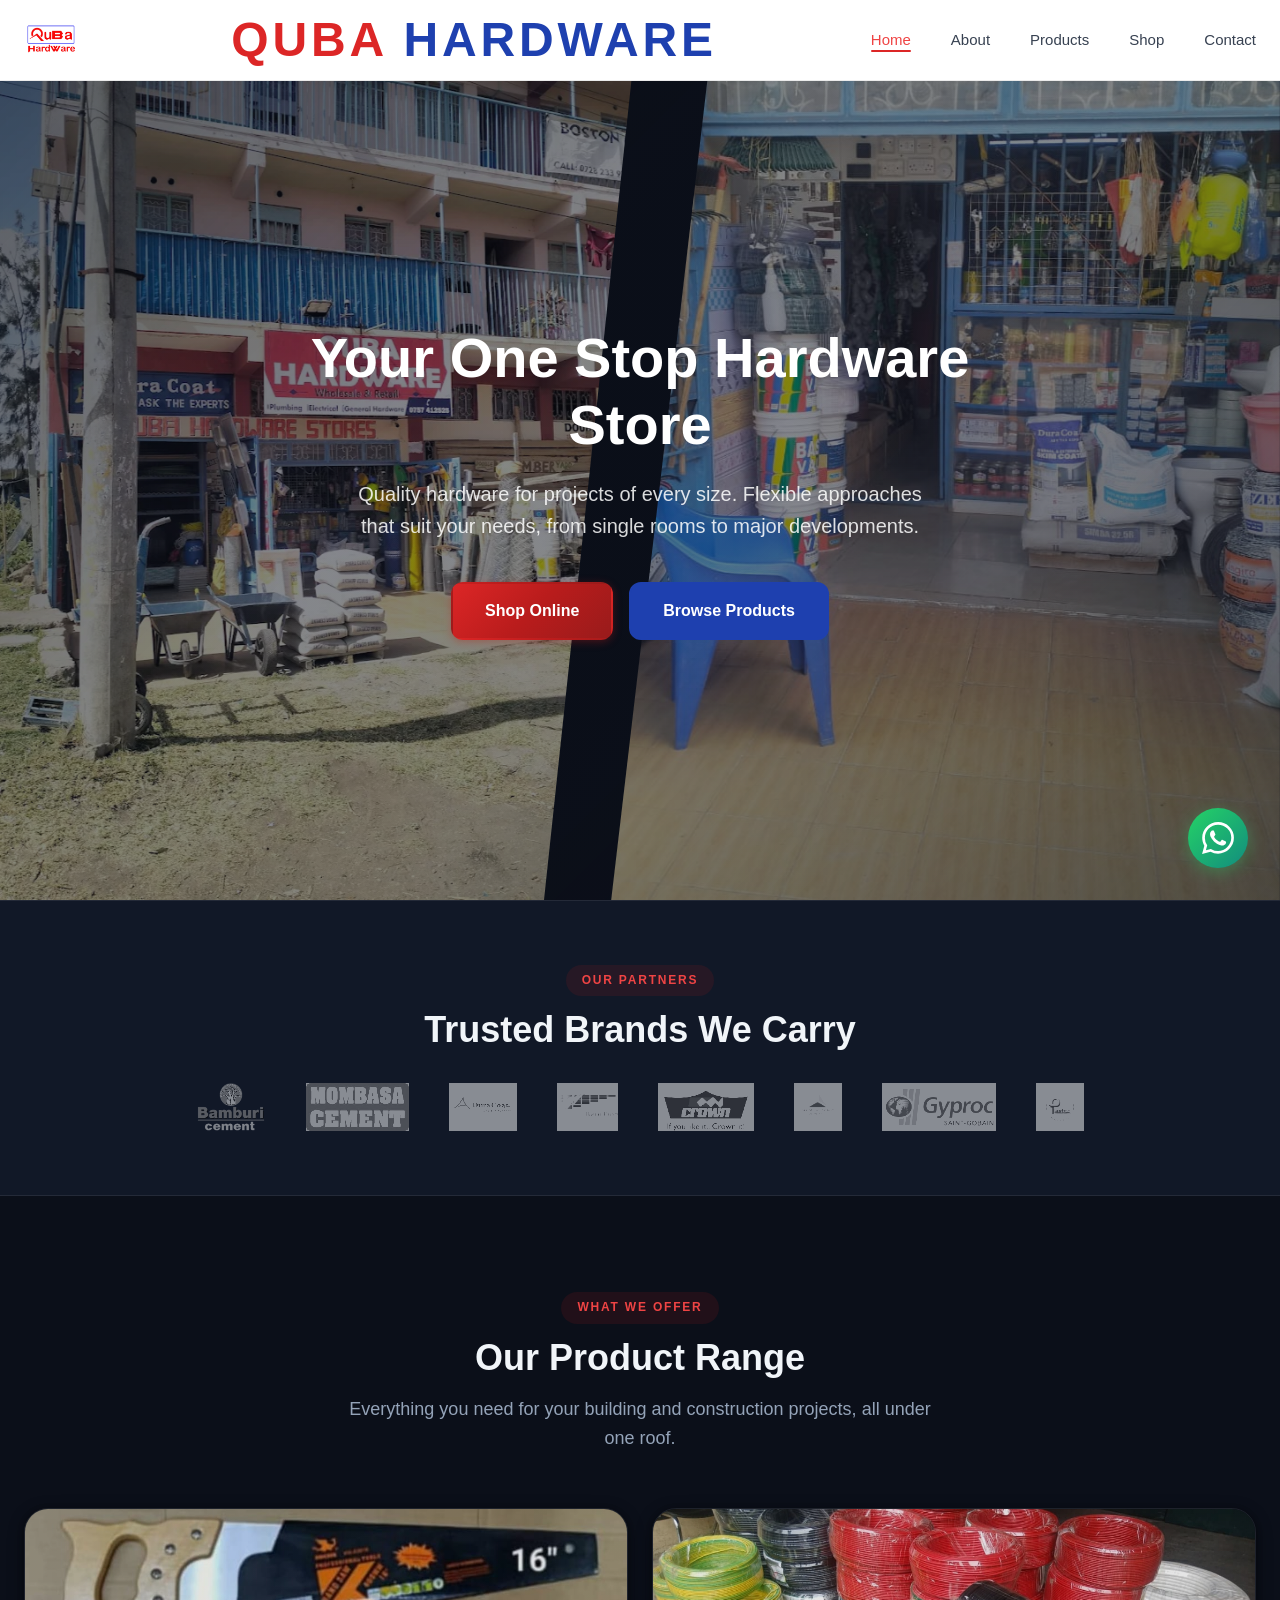
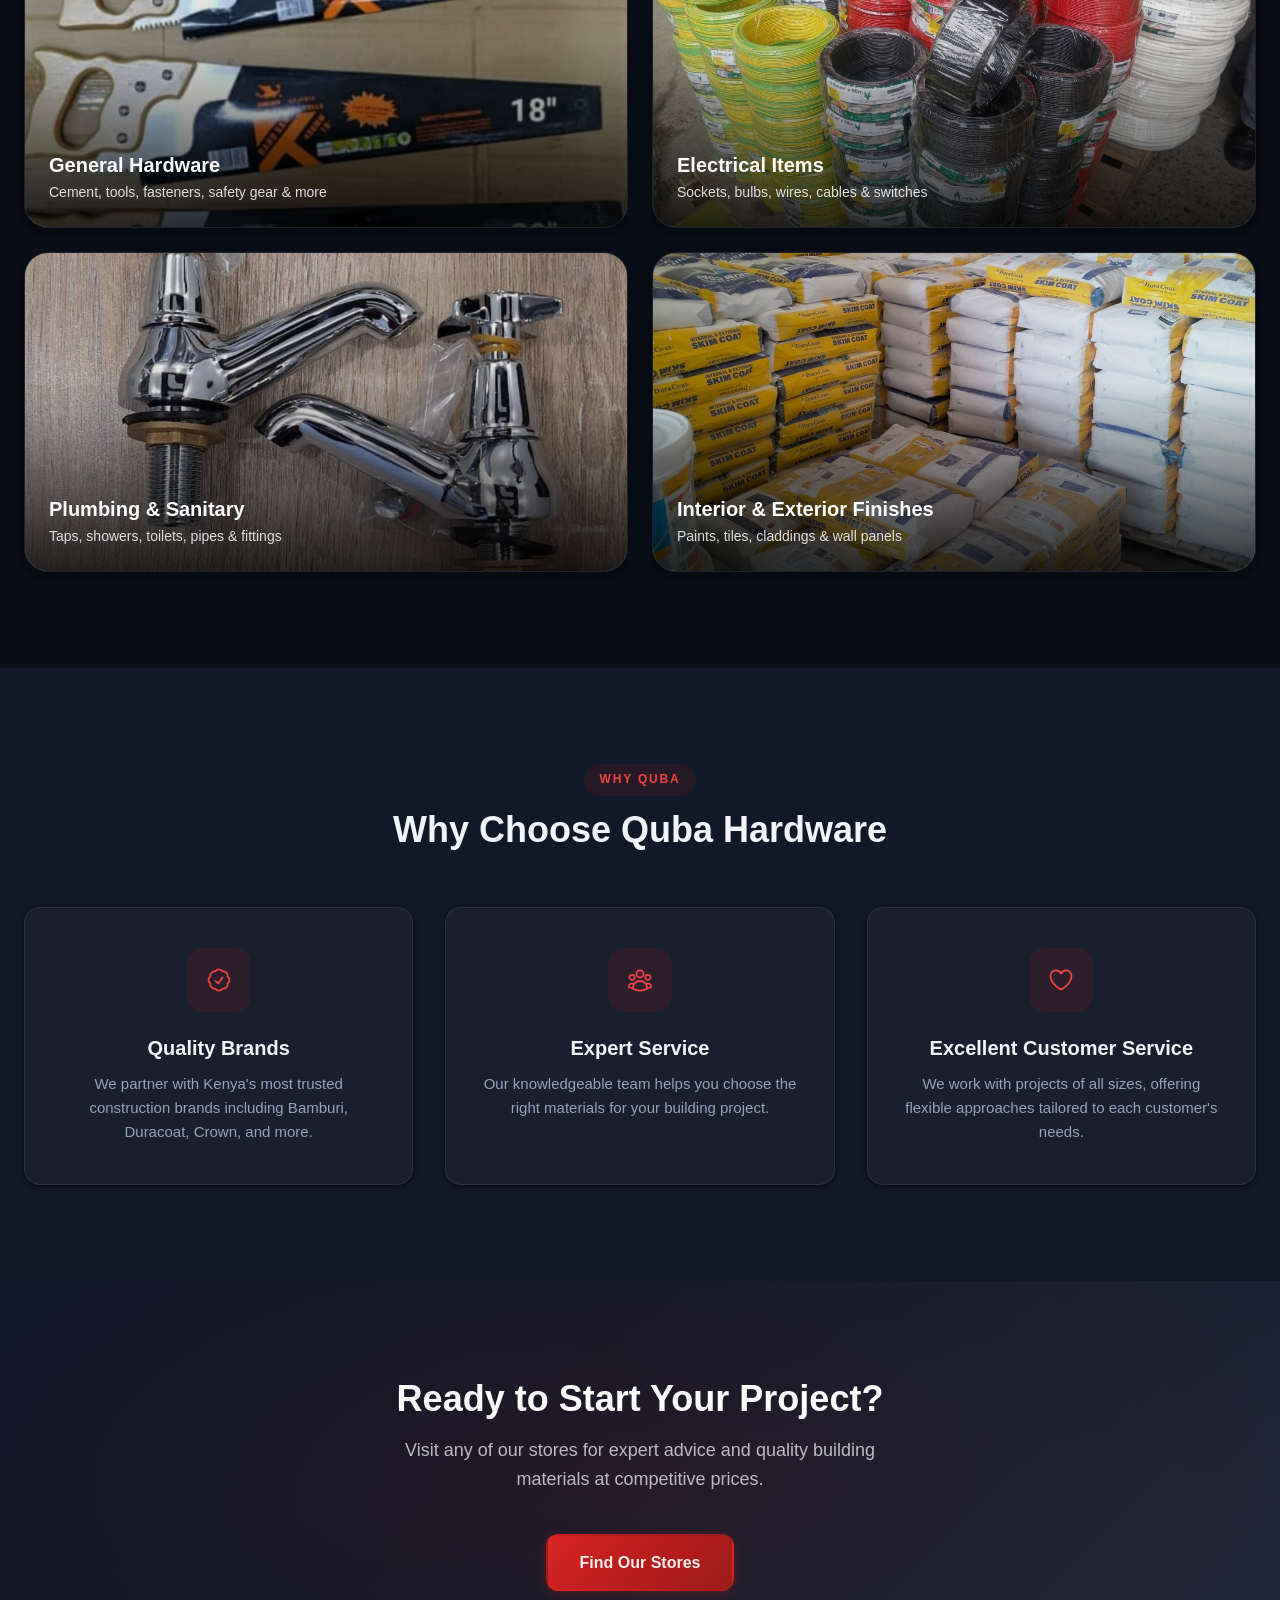
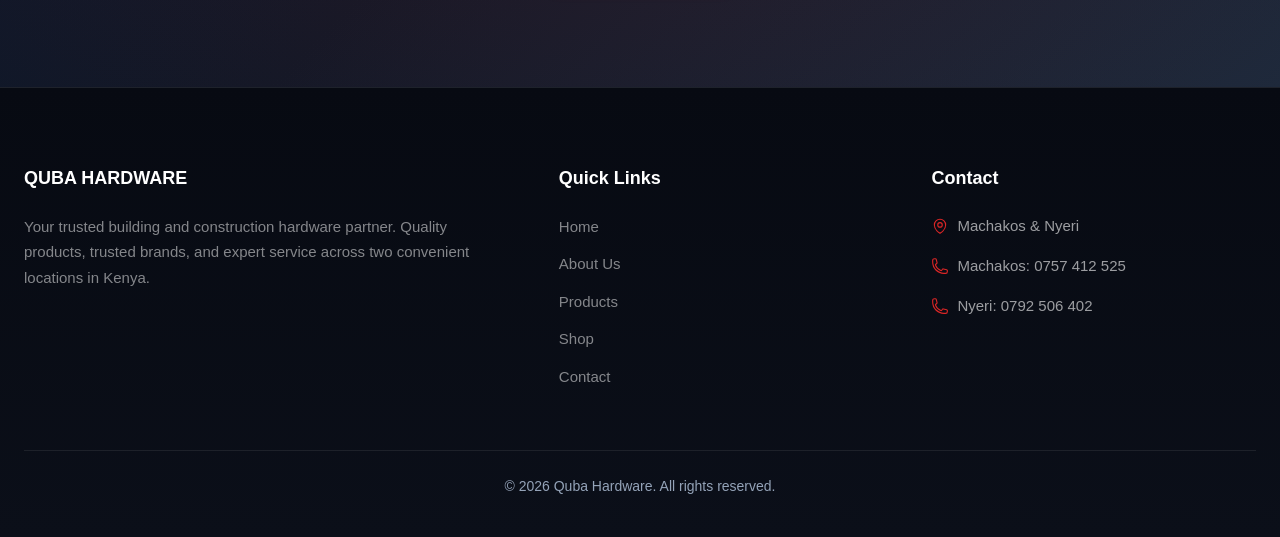
==== commit c7ff389a: "Update Electrical and Finishes category card images on home page Co-Authored-By: Claude Opus 4.6 <no" ====
--- a/index.html
+++ b/index.html
@@ -142,7 +142,7 @@
             </div>
           </a>
           <a href="products.html#electrical" class="category-card fade-in">
-            <img src="Photos/electrical/extension-sockets.jpeg" alt="Electrical items at Quba Hardware" loading="lazy">
+            <img src="Logos/Hero pics/Cables.jpeg" alt="Electrical items at Quba Hardware" loading="lazy">
             <div class="category-card-overlay">
               <h3>Electrical Items</h3>
               <p class="category-desc">Sockets, bulbs, wires, cables &amp; switches</p>
@@ -156,7 +156,7 @@
             </div>
           </a>
           <a href="products.html#finishes" class="category-card fade-in">
-            <img src="Photos/finishes/spray-paints.jpeg" alt="Interior and exterior finishes at Quba Hardware" loading="lazy">
+            <img src="Logos/Hero pics/interiors.jpeg" alt="Interior and exterior finishes at Quba Hardware" loading="lazy">
             <div class="category-card-overlay">
               <h3>Interior &amp; Exterior Finishes</h3>
               <p class="category-desc">Paints, tiles, claddings &amp; wall panels</p>
--- a/css/styles.css
+++ b/css/styles.css
@@ -1285,6 +1285,8 @@
 
   .hero h1 { font-size: 2.75rem; }
 
+  .nav-logo-text { font-size: 2.25rem; }
+
   .category-grid {
     grid-template-columns: repeat(2, 1fr);
   }
@@ -1310,8 +1312,21 @@
 @media (max-width: 768px) {
   h1 { font-size: 2rem; }
   h2 { font-size: 1.5rem; }
-
-  .section { padding: 4rem 0; }
+  h3 { font-size: 1.25rem; }
+
+  .section { padding: 3.5rem 0; }
+
+  .navbar .container {
+    height: 64px;
+  }
+
+  .nav-logo img {
+    height: 32px;
+  }
+
+  .nav-logo-text {
+    font-size: 1.5rem;
+  }
 
   .nav-links {
     display: none;
@@ -1337,6 +1352,7 @@
   .nav-links a {
     font-size: 1.25rem;
     color: var(--text-primary);
+    padding: 0.5rem 1rem;
   }
 
   .nav-toggle {
@@ -1345,11 +1361,11 @@
 
   .hero {
     min-height: 85vh;
-    padding: 7rem 1.5rem 3rem;
-  }
-
-  .hero h1 { font-size: 2.25rem; }
-  .hero p { font-size: 1.0625rem; }
+    padding: 5rem 1.25rem 3rem;
+  }
+
+  .hero h1 { font-size: 2rem; }
+  .hero p { font-size: 1rem; line-height: 1.6; }
 
   .hero-buttons {
     flex-direction: column;
@@ -1358,7 +1374,7 @@
 
   .hero-buttons .btn {
     width: 100%;
-    max-width: 280px;
+    max-width: 300px;
   }
 
   .hero-img-left {
@@ -1376,11 +1392,12 @@
   }
 
   .page-banner {
-    height: 35vh;
-    min-height: 250px;
-  }
-
-  .page-banner h1 { font-size: 2rem; }
+    height: 30vh;
+    min-height: 200px;
+  }
+
+  .page-banner h1 { font-size: 1.75rem; }
+  .page-banner p { font-size: 0.9375rem; }
 
   .brand-logos {
     display: none;
@@ -1413,12 +1430,18 @@
     100% { transform: translateX(-50%); }
   }
 
+  .section-header h2 { margin-bottom: 0.5rem; }
+  .section-header p { font-size: 0.9375rem; }
+
   .category-grid {
     grid-template-columns: repeat(2, 1fr);
-    gap: 1rem;
-  }
-
-  .category-card { height: 200px; }
+    gap: 0.75rem;
+  }
+
+  .category-card { height: 180px; }
+
+  .category-card-overlay h3 { font-size: 1.125rem; }
+  .category-desc { font-size: 0.8125rem; }
 
   .features-grid {
     grid-template-columns: 1fr;
@@ -1426,8 +1449,11 @@
   }
 
   .feature-card {
-    padding: 2rem 1.5rem;
-  }
+    padding: 1.75rem 1.25rem;
+  }
+
+  .feature-card h3 { font-size: 1.125rem; }
+  .feature-card p { font-size: 0.9375rem; }
 
   .story-section {
     grid-template-columns: 1fr;
@@ -1435,41 +1461,106 @@
   }
 
   .story-image img {
-    height: 280px;
-  }
+    height: 240px;
+  }
+
+  .story-content p { font-size: 0.9375rem; }
 
   .values-grid {
     grid-template-columns: 1fr 1fr;
-    gap: 1rem;
-  }
+    gap: 0.75rem;
+  }
+
+  .value-card {
+    padding: 1.5rem 1rem;
+  }
+
+  .value-card h3 { font-size: 1rem; }
+  .value-card p { font-size: 0.8125rem; }
 
   .locations-preview {
     grid-template-columns: 1fr;
   }
 
+  .product-category-header p { font-size: 0.9375rem; }
+
   .product-grid {
     grid-template-columns: repeat(3, 1fr);
-    gap: 0.75rem;
-  }
+    gap: 0.625rem;
+  }
+
+  .product-card:hover {
+    transform: none;
+  }
+
+  .product-card-name {
+    font-size: 0.75rem;
+    padding: 0.5rem;
+  }
+
+  .subcategory-header h3 { font-size: 1rem; }
 
   .category-nav {
     gap: 0.5rem;
-    padding: 1.5rem 0;
-  }
+    padding: 1.25rem 0;
+    overflow-x: auto;
+    flex-wrap: nowrap;
+    justify-content: flex-start;
+    -webkit-overflow-scrolling: touch;
+    scrollbar-width: none;
+  }
+
+  .category-nav::-webkit-scrollbar { display: none; }
 
   .category-nav a {
     padding: 0.5rem 1rem;
     font-size: 0.8125rem;
+    white-space: nowrap;
+    flex-shrink: 0;
   }
 
   .locations-grid {
     grid-template-columns: 1fr;
+    gap: 1.5rem;
+  }
+
+  .location-card .map-container {
+    height: 200px;
+  }
+
+  .location-details {
+    padding: 1.5rem;
+  }
+
+  .location-details h3 { font-size: 1.25rem; }
+  .location-detail p { font-size: 0.875rem; }
+
+  .location-actions {
+    flex-direction: column;
+  }
+
+  .location-actions .btn {
+    width: 100%;
+    justify-content: center;
+  }
+
+  .cta-banner h2 { font-size: 1.5rem; }
+  .cta-banner p { font-size: 1rem; }
+
+  .general-contact h2 { font-size: 1.5rem; }
+  .general-contact > p { font-size: 0.9375rem; }
+
+  .footer {
+    padding: 3.5rem 0 0;
   }
 
   .footer-grid {
     grid-template-columns: 1fr;
     gap: 2rem;
   }
+
+  .footer h4 { font-size: 1rem; margin-bottom: 1rem; }
+  .footer-brand p { font-size: 0.875rem; }
 
   .contact-methods {
     flex-direction: column;
@@ -1486,20 +1577,29 @@
     width: 100%;
     max-width: 280px;
   }
+
+  .coming-soon p { font-size: 1rem; }
 }
 
 @media (max-width: 480px) {
-  h1 { font-size: 1.75rem; }
-
-  .hero h1 { font-size: 1.875rem; }
+  h1 { font-size: 1.5rem; }
+  h2 { font-size: 1.25rem; }
+
+  .hero { min-height: 80vh; padding: 4.5rem 1rem 2.5rem; }
+  .hero h1 { font-size: 1.625rem; }
+  .hero p { font-size: 0.9375rem; }
 
   .container { padding: 0 1rem; }
+
+  .section { padding: 3rem 0; }
+
+  .nav-logo-text { font-size: 1.25rem; }
 
   .category-grid {
     grid-template-columns: 1fr;
   }
 
-  .category-card { height: 220px; }
+  .category-card { height: 200px; }
 
   .values-grid {
     grid-template-columns: 1fr;
@@ -1512,13 +1612,31 @@
 
   .product-grid {
     grid-template-columns: repeat(2, 1fr);
-    gap: 0.625rem;
+    gap: 0.5rem;
   }
 
   .product-card-name {
-    font-size: 0.75rem;
-    padding: 0.5rem 0.5rem;
-  }
+    font-size: 0.6875rem;
+    padding: 0.375rem 0.375rem;
+  }
+
+  .subcategory-header {
+    flex-wrap: wrap;
+    gap: 0.5rem;
+  }
+
+  .subcategory-header h3 { font-size: 0.9375rem; }
+
+  .location-details { padding: 1.25rem; }
+
+  .page-banner { min-height: 180px; }
+  .page-banner h1 { font-size: 1.5rem; }
+
+  .cta-banner { padding: 3rem 0; }
+  .cta-banner h2 { font-size: 1.25rem; }
+  .cta-banner p { font-size: 0.9375rem; }
+
+  .footer { padding: 3rem 0 0; }
 
   .whatsapp-float {
     bottom: 1.25rem;
